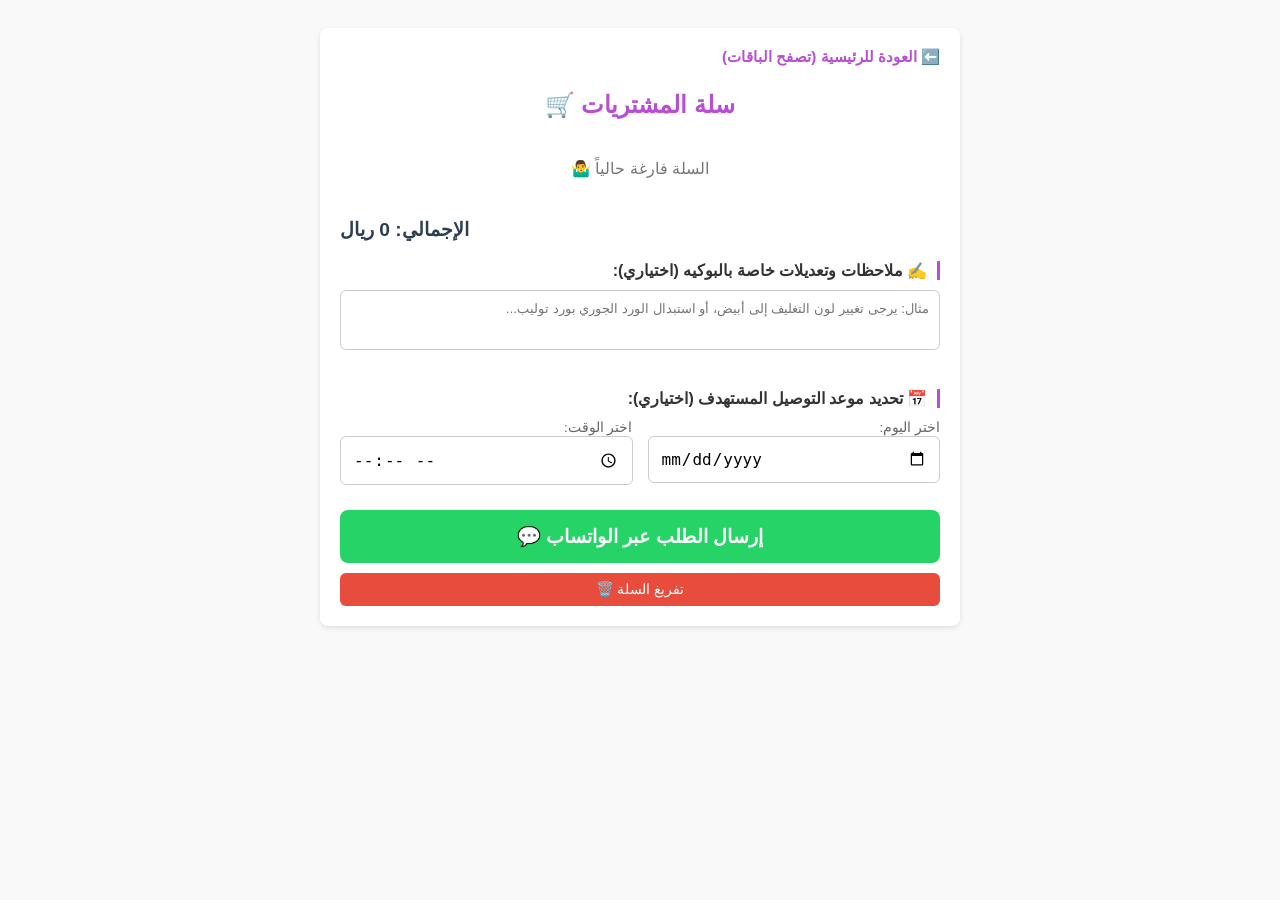
==== cart.html @ b56deb43 "Add cart.html for shopping cart functionality" ====
<!DOCTYPE html>
<html lang="ar" dir="rtl">
<head>
    <meta charset="UTF-8">
    <meta name="viewport" content="width=device-width, initial-scale=1.0">
    <title>سلة المشتريات | غيمة وورد</title>
    <link rel="stylesheet" href="styles.css">
    <style>
        body { font-family: Arial, sans-serif; background-color: #f9f9f9; padding: 20px; }
        .cart-container { max-width: 600px; margin: 0 auto; background: #fff; padding: 20px; border-radius: 8px; box-shadow: 0 2px 5px rgba(0,0,0,0.1); }
        h2 { text-align: center; color: #b84ed4; margin-top: 10px; }
        
        .back-home {
            display: inline-block;
            text-decoration: none;
            color: #b84ed4;
            font-weight: bold;
            font-size: 0.95rem;
            margin-bottom: 15px;
            transition: 0.2s;
        }
        .back-home:hover { color: #8e2ca7; }

        .cart-item { display: flex; justify-content: space-between; align-items: center; padding: 12px 0; border-bottom: 1px solid #eee; }
        .item-details { display: flex; flex-direction: column; gap: 4px; }
        .item-name { font-weight: bold; color: #333; }
        .item-price { color: #666; font-size: 0.9rem; }
        
        .quantity-controls { display: flex; align-items: center; gap: 10px; }
        .quantity-btn {
            background-color: #f0f0f0;
            border: 1px solid #ccc;
            border-radius: 4px;
            width: 28px;
            height: 28px;
            font-size: 1.1rem;
            font-weight: bold;
            cursor: pointer;
            display: flex;
            align-items: center;
            justify-content: center;
            transition: 0.2s;
        }
        .quantity-btn:hover { background-color: #e0e0e0; }
        .quantity-value { font-weight: bold; font-size: 1rem; min-width: 20px; text-align: center; }

        .total { font-weight: bold; font-size: 1.2rem; margin-top: 20px; text-align: left; color: #2c3e50; }
        
        .section-title { font-weight: bold; margin-bottom: 10px; color: #333; margin-top: 20px; display: block; border-right: 3px solid #b84ed4; padding-right: 10px; }
        textarea { width: 100%; height: 60px; padding: 10px; border: 1px solid #ccc; border-radius: 6px; resize: none; box-sizing: border-box; font-family: inherit; margin-bottom: 15px; }

        .datetime-picker { display: flex; gap: 15px; margin-bottom: 20px; }
        .datetime-field { flex: 1; }
        .datetime-picker input { width: 100%; padding: 12px; border: 1px solid #ccc; border-radius: 6px; font-size: 1rem; box-sizing: border-box; cursor: pointer; }

        .checkout-btn { display: block; width: 100%; background-color: #25D366; color: white; text-align: center; padding: 15px; border: none; border-radius: 8px; font-size: 1.2rem; font-weight: bold; cursor: pointer; margin-top: 25px; text-decoration: none; }
        .checkout-btn:hover { background-color: #20b857; }
        .clear-btn { display: block; width: 100%; background-color: #e74c3c; color: white; text-align: center; padding: 8px; border: none; border-radius: 6px; font-size: 0.9rem; cursor: pointer; margin-top: 10px; }
    </style>
</head>
<body>

<div class="cart-container">
    <a href="index.html" class="back-home">⬅️ العودة للرئيسية (تصفح الباقات)</a>

    <h2>سلة المشتريات 🛒</h2>
    
    <div id="cartItems"></div>
    
    <div class="total" id="cartTotal">الإجمالي: 0 ريال</div>

    <!-- قسم ملاحظات وتعديلات البوكيه (اختياري) -->
    <span class="section-title">✍️ ملاحظات وتعديلات خاصة بالبوكيه (اختياري):</span>
    <textarea id="customerNotes" placeholder="مثال: يرجى تغيير لون التغليف إلى أبيض، أو استبدال الورد الجوري بورد توليب..."></textarea>

    <!-- قسم تحديد موعد التوصيل (اختياري) -->
    <span class="section-title">📅 تحديد موعد التوصيل المستهدف (اختياري):</span>
    <div class="datetime-picker">
        <div class="datetime-field">
            <label style="font-size: 0.85rem; color: #666;" for="deliveryDate">اختر اليوم:</label>
            <!-- تم إزالة required -->
            <input type="date" id="deliveryDate">
        </div>
        <div class="datetime-field">
            <label style="font-size: 0.85rem; color: #666;" for="deliveryTime">اختر الوقت:</label>
            <!-- تم إزالة required -->
            <input type="time" id="deliveryTime">
        </div>
    </div>

    <button class="checkout-btn" onclick="sendToWhatsApp()">إرسال الطلب عبر الواتساب 💬</button>
    <button class="clear-btn" onclick="clearCart()">تفريغ السلة 🗑️</button>
</div>

<script>
function displayCart() {
    let cart = JSON.parse(localStorage.getItem('cart')) || [];
    let cartItemsDiv = document.getElementById('cartItems');
    let cartTotalDiv = document.getElementById('cartTotal');
    
    if (cart.length === 0) {
        cartItemsDiv.innerHTML = '<p style="text-align:center; color:#777; padding: 20px 0;">السلة فارغة حالياً 🤷‍♂️</p>';
        cartTotalDiv.innerText = 'الإجمالي: 0 ريال';
        return;
    }
    
    let html = '';
    let total = 0;
    
    cart.forEach((item, index) => {
        let itemTotal = item.price * (item.quantity || 1);
        total += itemTotal;
        html += `
            <div class="cart-item">
                <div class="item-details">
                    <span class="item-name">${item.name}</span>
                    <span class="item-price">${itemTotal} ريال</span>
                </div>
                <div class="quantity-controls">
                    <button class="quantity-btn" onclick="changeQuantity(${index}, -1)">-</button>
                    <span class="quantity-value">${item.quantity || 1}</span>
                    <button class="quantity-btn" onclick="changeQuantity(${index}, 1)">+</button>
                </div>
            </div>
        `;
    });
    
    cartItemsDiv.innerHTML = html;
    cartTotalDiv.innerText = `الإجمالي: ${total} ريال`;
}

function changeQuantity(index, change) {
    let cart = JSON.parse(localStorage.getItem('cart')) || [];
    if (cart[index]) {
        cart[index].quantity = (cart[index].quantity || 1) + change;
        if (cart[index].quantity <= 0) {
            cart.splice(index, 1);
        }
        localStorage.setItem('cart', JSON.stringify(cart));
        displayCart();
    }
}

function clearCart() {
    localStorage.removeItem('cart');
    displayCart();
}

function sendToWhatsApp() {
    let cart = JSON.parse(localStorage.getItem('cart')) || [];
    if (cart.length === 0) {
        alert('السلة فارغة! أضف بعض المنتجات أولاً من الرئيسية.');
        return;
    }
    
    let customerNotes = document.getElementById('customerNotes').value.trim();
    let deliveryDate = document.getElementById('deliveryDate').value;
    let deliveryTime = document.getElementById('deliveryTime').value;
    
    let message = "مرحباً *غيمة وورد*، أرغب في تأكيد طلب الباقات التالية:\n\n";
    let total = 0;
    
    cart.forEach((item, index) => {
        let itemTotal = item.price * (item.quantity || 1);
        total += itemTotal;
        message += `${index + 1}. *${item.name}* \n   الكمية: ${item.quantity || 1} \n   السعر: ${itemTotal} ريال\n\n`;
    });
    
    message += `*الإجمالي الكلي:* ${total} ريال\n`;
    message += `--------------------------------\n`;
    
    // فحص الموعد: إذا تم تحديده يرسل، وإذا تُرِك فارغاً يكتب "أقرب وقت" تلقائياً
    if (deliveryDate && deliveryTime) {
        message += `📅 *موعد التوصيل المطلوب:* \nالتاريخ: ${deliveryDate} \nالوقت: ${deliveryTime}\n\n`;
    } else {
        message += `📅 *موعد التوصيل المطلوب:* \nفي أقرب وقت ممكن ✨\n\n`;
    }
    
    if (customerNotes !== "") {
        message += `📝 *ملاحظات وتعديلات العميل:* \n${customerNotes}\n`;
    } else {
        message += `📝 *ملاحظات وتعديلات العميل:* لا توجد ملاحظات إضافية.\n`;
    }
    
    let encodedMessage = encodeURIComponent(message);
    let phoneNumber = "966501223800"; 
    window.open(`https://wa.me/${phoneNumber}?text=${encodedMessage}`, '_blank');
}

displayCart();
</script>
<script>
    // 1. تعريف المتغير الذي يحمل عدد المنتجات
    let cartTotal = 0;

    // 2. الدالة المسؤولة عن تحديث أيقونة السلة الموجودة عندك
    function updateCartCount() {
        cartTotal++; // زيادة العدد بواحد عند كل إضافة
        
        // ابحث عن العداد (span) داخل الأيقونة الموجودة عندك
        // تأكد أن الـ ID الخاص بالعداد في أيقونتك هو "cart-count"
        let cartCounter = document.getElementById('cart-count');
        
        if (cartCounter) {
            cartCounter.innerText = cartTotal;
            
            // تأثير جمالي بسيط (نبض الأيقونة)
            let cartIcon = document.getElementById('cart-icon');
            cartIcon.style.transform = "scale(1.2)";
            setTimeout(() => { cartIcon.style.transform = "scale(1)"; }, 200);
        }
        <span id="cart-count">0</span>
    }

</script>

</body>
</html>
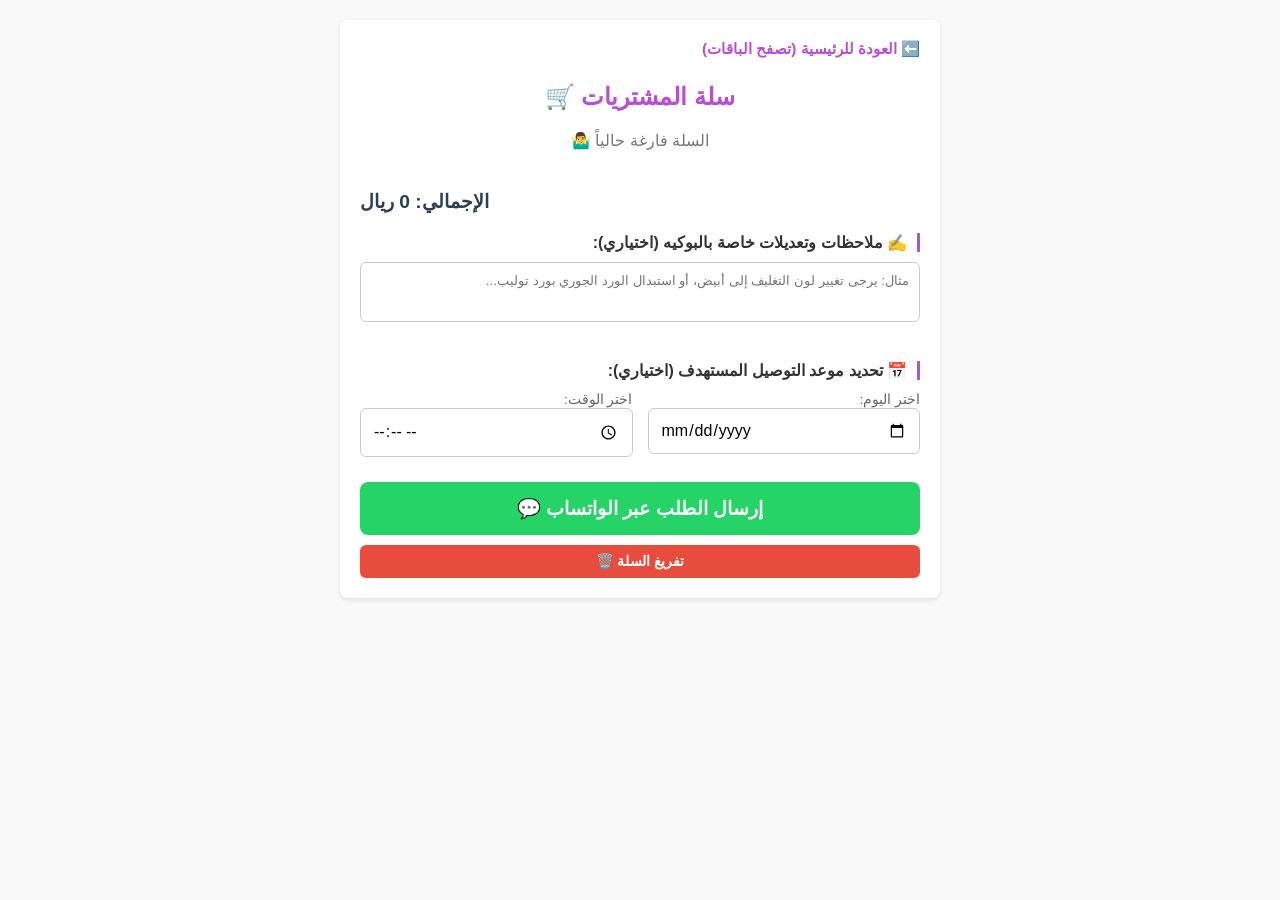
==== commit 796a822f: "add product images" ====
--- a/cart.html
+++ b/cart.html
@@ -215,4 +215,4 @@
 </script>
 
 </body>
-</html>
+</html>
--- a/styles.css
+++ b/styles.css
@@ -0,0 +1,517 @@
+*{
+margin:0;
+padding:0;
+box-sizing:border-box;
+font-family:Tahoma,sans-serif;
+}
+
+
+body{
+    font-family:Tahoma;
+    padding:20px;
+    margin:0;
+
+    background-image:url("flowers-bg.jpg");
+    background-size:cover;
+    background-position:center;
+    background-attachment:fixed;
+
+    min-height:100vh;
+}
+
+.container{
+    background:rgba(255,255,255,0.95);
+    max-width:900px;
+    margin:auto;
+    padding:25px;
+    border-radius:15px;
+}
+
+
+header{
+background:#fff;
+box-shadow:0 2px 10px rgba(0,0,0,.08);
+padding:15px 0;
+}
+
+.container{
+width:90%;
+max-width:1200px;
+margin:auto;
+display:flex;
+justify-content:space-between;
+align-items:center;
+}
+
+.logo-area{
+display:flex;
+align-items:center;
+gap:15px;
+}
+
+.logo-area img{
+width:80px;
+height:80px;
+object-fit:contain;
+border-radius:20px;
+}
+
+.logo-area h1{
+color:#d85b87;
+font-size:28px;
+}
+
+.logo-area span{
+color:#777;
+}
+
+nav a{
+text-decoration:none;
+margin-right:15px;
+color:#444;
+font-weight:bold;
+}
+
+.hero{
+padding:80px 20px;
+text-align:center;
+}
+
+.hero h2{
+font-size:50px;
+color:#d85b87;
+margin-bottom:15px;
+}
+
+.hero p{
+font-size:20px;
+color:#666;
+}
+
+.products{
+width:90%;
+max-width:1200px;
+margin:auto;
+padding:50px 0;
+}
+
+.products h2{
+text-align:center;
+margin-bottom:40px;
+color:#d85b87;
+}
+
+.products-grid{
+display:grid;
+grid-template-columns:repeat(auto-fit,minmax(250px,1fr));
+gap:25px;
+}
+
+.product-card{
+background:#fff;
+border-radius:20px;
+overflow:hidden;
+box-shadow:0 5px 15px rgba(0,0,0,.08);
+}
+
+.product-card img{
+width:100%;
+height:250px;
+object-fit:cover;
+}
+
+.product-card h3{
+padding:15px;
+}
+
+.product-card p{
+padding:0 15px;
+color:#d85b87;
+font-weight:bold;
+}
+
+.product-card button{
+width:90%;
+margin:15px;
+border:none;
+background:#d85b87;
+color:#fff;
+padding:12px;
+border-radius:10px;
+cursor:pointer;
+}
+
+.cart-page{
+width:90%;
+max-width:800px;
+margin:40px auto;
+}
+
+.cart-item{
+background:#fff;
+padding:15px;
+margin-bottom:10px;
+border-radius:12px;
+display:flex;
+justify-content:space-between;
+}
+
+#total{
+margin:20px 0;
+color:#d85b87;
+}
+
+.whatsapp-btn{
+width:100%;
+border:none;
+padding:15px;
+font-size:18px;
+background:#25D366;
+color:white;
+border-radius:10px;
+cursor:pointer;
+}
+
+.cart-item button{
+    padding:6px 12px;
+    border:none;
+    border-radius:6px;
+    cursor:pointer;
+    margin:2px;
+}
+
+.cart-item span{
+    margin:0 8px;
+    font-weight:bold;
+}
+
+header{
+    display:flex;
+    justify-content:space-between;
+    align-items:center;
+    padding:10px 15px;
+}
+
+header h1{
+    font-size:24px;
+    margin:0;
+    white-space:nowrap;
+}
+
+nav{
+    display:flex;
+    gap:10px;
+}
+
+nav a{
+    text-decoration:none;
+    color:#333;
+    font-size:14px;
+    white-space:nowrap;
+}
+
+.description{
+    color:rgb(0, 0, 0) !important;
+     font-size:14px;
+    margin:8px 0;
+    line-height:1.6;
+}
+ 
+
+/* تنسيق خيار كرت الإهداء */
+.gift-card-option {
+    margin: 15px 0;
+    font-weight: bold;
+}
+
+#cardInputContainer {
+    margin-bottom: 15px;
+    padding: 10px;
+    background-color: #f9f9f9;
+    border: 1px solid #ddd;
+    border-radius: 8px;
+}
+
+textarea {
+    width: 100%;
+    padding: 10px;
+    border: 1px solid #ccc;
+    border-radius: 5px;
+    font-family: inherit;
+    resize: vertical;
+}
+
+/* تنسيق عام للموقع */
+body {
+    font-family: 'Segoe UI', Tahoma, Geneva, Verdana, sans-serif;
+    background-color: #fcfcfc;
+    margin: 0;
+    padding: 0;
+    color: #333;
+}
+
+/* الهيدر */
+header {
+    background: #fff;
+    padding: 20px;
+    box-shadow: 0 2px 10px rgba(0,0,0,0.05);
+    display: flex;
+    justify-content: space-between;
+    align-items: center;
+}
+
+.logo-area { display: flex; align-items: center; gap: 15px; }
+.logo-area img { width: 60px; height: 60px; border-radius: 50%; }
+
+nav a {
+    margin-right: 15px;
+    text-decoration: none;
+    color: #d63384; /* لون وردي جذاب */
+    font-weight: bold;
+}
+
+/* بطاقات المنتجات */
+.products-grid {
+    display: grid;
+    grid-template-columns: repeat(auto-fill, minmax(280px, 1fr));
+    gap: 30px;
+    padding: 40px;
+    max-width: 1200px;
+    margin: auto;
+}
+
+.product-card {
+    background: white;
+    border-radius: 20px;
+    padding: 20px;
+    box-shadow: 0 10px 20px rgba(0,0,0,0.08);
+    transition: transform 0.3s ease;
+    text-align: center;
+}
+
+.product-card:hover { transform: translateY(-10px); }
+
+.product-card img {
+    width: 100%;
+    height: 250px;
+    object-fit: cover;
+    border-radius: 15px;
+    margin-bottom: 15px;
+}
+
+/* الأزرار */
+button {
+    background: #d63384;
+    color: white;
+    border: none;
+    padding: 12px 25px;
+    border-radius: 25px;
+    cursor: pointer;
+    font-weight: bold;
+    transition: background 0.3s;
+}
+
+button:hover { background: #b02a6c; }
+
+/* قسم التواصل */
+.social-section {
+    background: #ec59c0;
+    padding: 40px;
+    text-align: center;
+    border-radius: 20px;
+    margin: 20px;
+}
+body {
+    font-family: 'Segoe UI', Tahoma, Geneva, Verdana, sans-serif;
+    /* يمكنك تغيير اللون هنا */
+    background-color: #fffaf0; /* لون كريمي فاتح جداً هادئ */
+    margin: 0;
+    padding: 0;
+    color: #333;
+}
+
+.products-container {
+    display: flex;             /* تفعيل خاصية العرض بجانب بعض */
+    flex-wrap: wrap;           /* للانتقال للسطر التالي إذا لم تكفِ المساحة */
+    justify-content: center;   /* لتوسيط الباقات في المنتصف */
+    gap: 20px;                 /* مسافة بين الباقات */
+}
+
+/* تنسيق كروت المنتجات (اختياري) */
+.product-card {
+    width: 250px;              /* عرض ثابت لكل باقة */
+    border: 1px solid #ddd;
+    padding: 10px;
+    text-align: center;
+}
+
+
+
+
+/* لضمان أن الكرت لا يترك فراغاً غير ضروري */
+.product-card {
+    flex: 0 0 85%;    /* جعل الكرت يأخذ 85% من عرض الشاشة ليكون مظهرها مضغوطاً */
+    margin: 0 5px;    /* هامش صغير جداً للترتيب */
+    box-sizing: border-box;
+}
+
+    /* 1. إزالة الفراغات من الـ header */
+    header .container {
+        display: flex;
+        justify-content: space-between; /* توزيع العناصر على الأطراف */
+        align-items: center;
+        padding: 5px 10px !important; /* تقليل الحواف لجعل الهيدر نحيفاً */
+        max-width: 100%;
+    }
+
+    /* 2. تنسيق القائمة لتكون متلاصقة ومنظمة */
+    nav {
+        display: flex;
+        gap: 8px !important; /* تقليل المسافة بين الروابط لإلغاء الفراغات */
+        font-size: 0.8rem; /* تصغير الخط قليلاً للجوال */
+        white-space: nowrap;
+    }
+
+    /* 3. جعل الشعار أصغر ليتناسب مع المساحة */
+    .logo-area img {
+        width: 35px !important;
+        height: auto;
+    }
+
+    /* 4. إزالة النقطة (Bullet point) تماماً من أي رابط */
+    nav a {
+        list-style: none !important;
+        text-decoration: none;
+        color: #333;
+    }
+    
+
+style>
+    /* 1. ضبط إعدادات الصفحة الأساسية لإلغاء أي فراغات */
+    * { margin: 0; padding: 0; box-sizing: border-box; font-family: 'Segoe UI', Tahoma, sans-serif; }
+
+    /* 2. الهيدر الفخم */
+    .site-header {
+        display: flex;
+        justify-content: space-between;
+        align-items: center;
+        padding: 10px 15px;
+        background: #fff;
+        box-shadow: 0 2px 10px rgba(0,0,0,0.05);
+        position: sticky;
+        top: 0;
+        z-index: 1000;
+    }
+
+    .logo-img { width: 45px; height: 45px; border-radius: 50%; object-fit: cover; }
+
+    /* 3. تنسيق القائمة */
+    .nav-menu {
+        display: flex;
+        gap: 12px;
+        list-style: none;
+    }
+
+    .nav-menu a {
+        text-decoration: none;
+        color: #333;
+        font-size: 0.85rem;
+        font-weight: bold;
+    }
+
+    /* 4. تصميم السلة */
+    .cart-link { position: relative; display: flex; align-items: center; gap: 4px; }
+    #cart-count {
+        background: #d81b60;
+        color: white;
+        border-radius: 50%;
+        width: 17px;
+        height: 17px;
+        font-size: 9px;
+        display: flex;
+        align-items: center;
+        justify-content: center;
+    }
+/* الحاوية: تقسم الشاشة لعمودين (2) تلقائياً */
+.products-grid {
+    display: grid;
+    grid-template-columns: repeat(2, 1fr); /* عمودين متساويين */
+    gap: 15px; /* المسافة بين المنتجات */
+    padding: 10px;
+    max-width: 800px;
+    margin: 0 auto;
+}
+
+/* البطاقة: ترتيب العناصر عمودياً داخل الخلية */
+.product-card {
+    display: flex;
+    flex-direction: column;
+    background: #fff;
+    border-radius: 15px;
+    padding: 10px;
+    box-shadow: 0 2px 8px rgba(0,0,0,0.05);
+    text-align: center;
+}
+
+.product-card img {
+    width: 100%;
+    aspect-ratio: 1 / 1; /* يضمن أن تكون الصورة مربعة دائماً */
+    object-fit: cover;
+    border-radius: 10px;
+    margin-bottom: 10px;
+}
+
+.product-title { font-size: 14px; font-weight: bold; margin-bottom: 5px; }
+.product-price { color: #d85b87; font-weight: bold; margin-bottom: 10px; }
+
+/* الزر: يأخذ عرض البطاقة بالكامل */
+.add-to-cart-btn {
+    margin-top: auto; /* يدفع الزر للأسفل دائماً */
+    padding: 10px;
+    background-color: #fff;
+    color: #333;
+    border: 1px solid #333;
+    border-radius: 8px;
+    font-size: 13px;
+    cursor: pointer;
+}
+
+/* تعديل حجم المستطيل ليصبح أصغر */
+.custom-select {
+    width: 100%;
+    max-width: 250px; /* قللنا العرض من 400px إلى 250px */
+    padding: 8px 15px; /* قللنا الحشوات لتصغير ارتفاعه */
+    font-size: 14px; /* صغرنا حجم الخط ليناسب الحجم الجديد */
+    border-radius: 25px; /* صغرنا نصف قطر الزاوية ليناسب الحجم الأصغر */
+    border: 2px solid #e313ac;
+    background-color: #ffffff;
+    color: #333;
+    appearance: none;
+    cursor: pointer;
+    outline: none;
+    
+    /* السهم المخصص */
+    background-image: url('data:image/svg+xml;utf8,<svg fill="%23e313ac" height="16" viewBox="0 0 24 24" width="16" xmlns="http://www.w3.org/2000/svg"><path d="M7 10l5 5 5-5z"/></svg>');
+    background-repeat: no-repeat;
+    background-position: left 10px center;
+}
+/* إضافة تأثير عند الضغط أو التمرير */
+.custom-select:hover {
+    border-color: #d1109a;
+    box-shadow: 0 4px 8px rgba(227, 19, 172, 0.2);
+}
+
+.custom-select:focus {
+    box-shadow: 0 0 8px rgba(227, 19, 172, 0.4);
+}
+/* هذا يضيف مسافة أسفل النص */
+.about-text {
+    margin-bottom: 25px; 
+}
+
+/* هذا يضيف مسافة أعلى القائمة المنسدلة */
+.custom-select {
+    margin-top: 25px;
+    display: block; /* يضمن نزولها في سطر مستقل */
+    width: 100%;    /* لجعلها متناسقة مع عرض الشاشة */
+}
